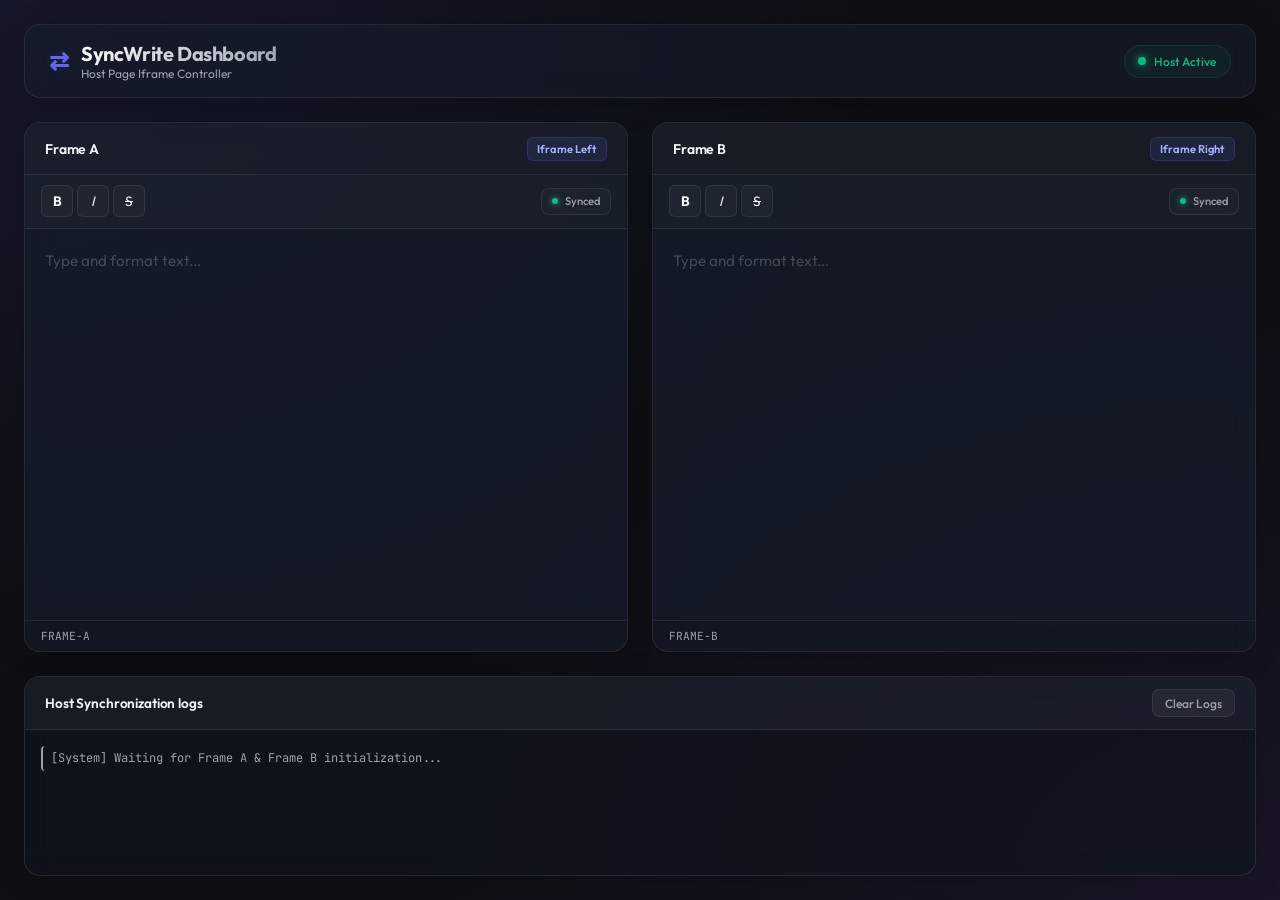
==== index.html @ 34215096 "multi-iframe collaborative editor with real-time content synchronization via postMessage" ====
<!DOCTYPE html>
<html lang="en">
<head>
    <meta charset="UTF-8">
    <meta name="viewport" content="width=device-width, initial-scale=1.0">
    <title>SyncWrite — Host Page</title>
    <link rel="stylesheet" href="index.css">
    <!-- Google Fonts -->
    <link rel="preconnect" href="https://fonts.googleapis.com">
    <link rel="preconnect" href="https://fonts.gstatic.com" crossorigin>
    <link href="https://fonts.googleapis.com/css2?family=Outfit:wght@300;400;500;600;700&family=JetBrains+Mono:wght@400;500&display=swap" rel="stylesheet">
</head>
<body>
    <div class="app-container">
        <header class="app-header">
            <div class="logo-area">
                <div class="logo-icon">⇄</div>
                <div class="logo-text">
                    <h1>SyncWrite Dashboard</h1>
                    <span>Host Page Iframe Controller</span>
                </div>
            </div>
            <div class="system-status">
                <span class="status-indicator online"></span>
                <span class="status-label">Host Active</span>
            </div>
        </header>

        <main class="workspace">
            <div class="pane-container">
                <!-- Frame A Pane -->
                <div class="editor-pane">
                    <div class="pane-header">
                        <span class="pane-title">Frame A</span>
                        <div class="pane-badge">Iframe Left</div>
                    </div>
                    <div class="iframe-wrapper">
                        <!-- Frame A points to a placeholder or editor subpage -->
                        <iframe id="frame-a" name="frame-a" src="editor/editor.html?id=frame-a" title="Frame A"></iframe>
                    </div>
                </div>

                <!-- Frame B Pane -->
                <div class="editor-pane">
                    <div class="pane-header">
                        <span class="pane-title">Frame B</span>
                        <div class="pane-badge">Iframe Right</div>
                    </div>
                    <div class="iframe-wrapper">
                        <!-- Frame B points to a placeholder or editor subpage -->
                        <iframe id="frame-b" name="frame-b" src="editor/editor.html?id=frame-b" title="Frame B"></iframe>
                    </div>
                </div>
            </div>
        </main>

        <footer class="app-footer">
            <div class="log-panel">
                <div class="log-header">
                    <h3>Host Synchronization logs</h3>
                    <button id="clear-logs" class="btn-clear">Clear Logs</button>
                </div>
                <div id="log-output" class="log-output">
                    <div class="log-entry system-msg">[System] Waiting for Frame A & Frame B initialization...</div>
                </div>
            </div>
        </footer>
    </div>
    <script src="host.js"></script>
</body>
</html>
---- index.css ----
:root {
    --bg-color: #0d0f14;
    --card-bg: rgba(22, 28, 41, 0.65);
    --border-color: rgba(255, 255, 255, 0.08);
    --primary-color: #6366f1;
    --primary-glow: rgba(99, 102, 241, 0.15);
    --text-main: #f3f4f6;
    --text-muted: #9ca3af;
    --status-green: #10b981;
    --font-sans: 'Outfit', sans-serif;
    --font-mono: 'JetBrains Mono', monospace;
}

* {
    box-sizing: border-box;
    margin: 0;
    padding: 0;
}

body {
    background-color: var(--bg-color);
    color: var(--text-main);
    font-family: var(--font-sans);
    height: 100vh;
    overflow: hidden;
    background-image: 
        radial-gradient(at 0% 0%, rgba(99, 102, 241, 0.1) 0px, transparent 50%),
        radial-gradient(at 100% 100%, rgba(168, 85, 247, 0.08) 0px, transparent 50%);
}

.app-container {
    display: flex;
    flex-direction: column;
    height: 100vh;
    padding: 1.5rem;
    gap: 1.5rem;
}

/* Header */
.app-header {
    display: flex;
    justify-content: space-between;
    align-items: center;
    padding: 1rem 1.5rem;
    background: var(--card-bg);
    backdrop-filter: blur(12px);
    border: 1px solid var(--border-color);
    border-radius: 16px;
    box-shadow: 0 4px 30px rgba(0, 0, 0, 0.2);
}

.logo-area {
    display: flex;
    align-items: center;
    gap: 0.75rem;
}

.logo-icon {
    font-size: 1.5rem;
    color: var(--primary-color);
    text-shadow: 0 0 10px var(--primary-glow);
    font-weight: bold;
}

.logo-text h1 {
    font-size: 1.25rem;
    font-weight: 700;
    letter-spacing: -0.02em;
    background: linear-gradient(135deg, #fff 0%, var(--text-muted) 100%);
    -webkit-background-clip: text;
    -webkit-text-fill-color: transparent;
}

.logo-text span {
    font-size: 0.75rem;
    color: var(--text-muted);
    display: block;
}

.system-status {
    display: flex;
    align-items: center;
    gap: 0.5rem;
    background: rgba(16, 185, 129, 0.06);
    border: 1px solid rgba(16, 185, 129, 0.15);
    padding: 0.5rem 0.85rem;
    border-radius: 20px;
}

.status-indicator {
    width: 8px;
    height: 8px;
    border-radius: 50%;
    background-color: var(--status-green);
    box-shadow: 0 0 8px var(--status-green);
}

.status-label {
    font-size: 0.75rem;
    font-weight: 500;
    color: var(--status-green);
}

/* Workspace */
.workspace {
    flex: 1;
    display: flex;
    min-height: 0; /* Important for grid/flex inside flex parent */
}

.pane-container {
    display: grid;
    grid-template-columns: 1fr 1fr;
    gap: 1.5rem;
    width: 100%;
}

.editor-pane {
    background: var(--card-bg);
    backdrop-filter: blur(12px);
    border: 1px solid var(--border-color);
    border-radius: 16px;
    display: flex;
    flex-direction: column;
    overflow: hidden;
    transition: transform 0.2s ease, border-color 0.2s ease;
    box-shadow: 0 4px 30px rgba(0, 0, 0, 0.15);
}

.editor-pane:focus-within {
    border-color: rgba(99, 102, 241, 0.4);
    box-shadow: 0 4px 30px rgba(99, 102, 241, 0.1);
}

.pane-header {
    display: flex;
    justify-content: space-between;
    align-items: center;
    padding: 0.85rem 1.25rem;
    border-bottom: 1px solid var(--border-color);
    background: rgba(255, 255, 255, 0.02);
}

.pane-title {
    font-size: 0.875rem;
    font-weight: 600;
    color: var(--text-main);
    letter-spacing: -0.01em;
}

.pane-badge {
    font-size: 0.7rem;
    font-weight: 600;
    background: rgba(99, 102, 241, 0.12);
    color: #a5b4fc;
    padding: 0.25rem 0.6rem;
    border-radius: 6px;
    border: 1px solid rgba(99, 102, 241, 0.2);
}

.iframe-wrapper {
    flex: 1;
    position: relative;
    background: transparent;
}

iframe {
    width: 100%;
    height: 100%;
    border: none;
    background: transparent;
}

/* Footer Log Panel */
.app-footer {
    height: 200px;
    min-height: 200px;
}

.log-panel {
    background: var(--card-bg);
    backdrop-filter: blur(12px);
    border: 1px solid var(--border-color);
    border-radius: 16px;
    height: 100%;
    display: flex;
    flex-direction: column;
    overflow: hidden;
    box-shadow: 0 4px 30px rgba(0, 0, 0, 0.15);
}

.log-header {
    display: flex;
    justify-content: space-between;
    align-items: center;
    padding: 0.75rem 1.25rem;
    border-bottom: 1px solid var(--border-color);
    background: rgba(255, 255, 255, 0.02);
}

.log-header h3 {
    font-size: 0.85rem;
    font-weight: 600;
    letter-spacing: -0.01em;
    color: var(--text-main);
}

.btn-clear {
    background: rgba(255, 255, 255, 0.05);
    border: 1px solid var(--border-color);
    color: var(--text-muted);
    font-family: var(--font-sans);
    font-size: 0.75rem;
    font-weight: 500;
    padding: 0.35rem 0.75rem;
    border-radius: 8px;
    cursor: pointer;
    transition: all 0.2s ease;
}

.btn-clear:hover {
    background: rgba(255, 255, 255, 0.1);
    color: var(--text-main);
}

.log-output {
    flex: 1;
    padding: 1rem;
    overflow-y: auto;
    font-family: var(--font-mono);
    font-size: 0.75rem;
    display: flex;
    flex-direction: column;
    gap: 0.4rem;
    background: rgba(0, 0, 0, 0.2);
}

.log-entry {
    line-height: 1.4;
    padding: 0.25rem 0.5rem;
    border-radius: 4px;
    animation: fadeIn 0.2s ease-out;
}

.log-entry.system-msg {
    color: var(--text-muted);
    border-left: 2px solid var(--text-muted);
}

.log-entry.tx-msg {
    color: #38bdf8;
    background: rgba(56, 189, 248, 0.04);
    border-left: 2px solid #38bdf8;
}

.log-entry.rx-msg {
    color: #c084fc;
    background: rgba(192, 132, 252, 0.04);
    border-left: 2px solid #c084fc;
}

.log-entry span.timestamp {
    color: rgba(255, 255, 255, 0.35);
    margin-right: 0.5rem;
}

@keyframes fadeIn {
    from { opacity: 0; transform: translateY(2px); }
    to { opacity: 1; transform: translateY(0); }
}

/* Scrollbar Customization */
::-webkit-scrollbar {
    width: 6px;
    height: 6px;
}
::-webkit-scrollbar-track {
    background: transparent;
}
::-webkit-scrollbar-thumb {
    background: rgba(255, 255, 255, 0.1);
    border-radius: 4px;
}
::-webkit-scrollbar-thumb:hover {
    background: rgba(255, 255, 255, 0.2);
}
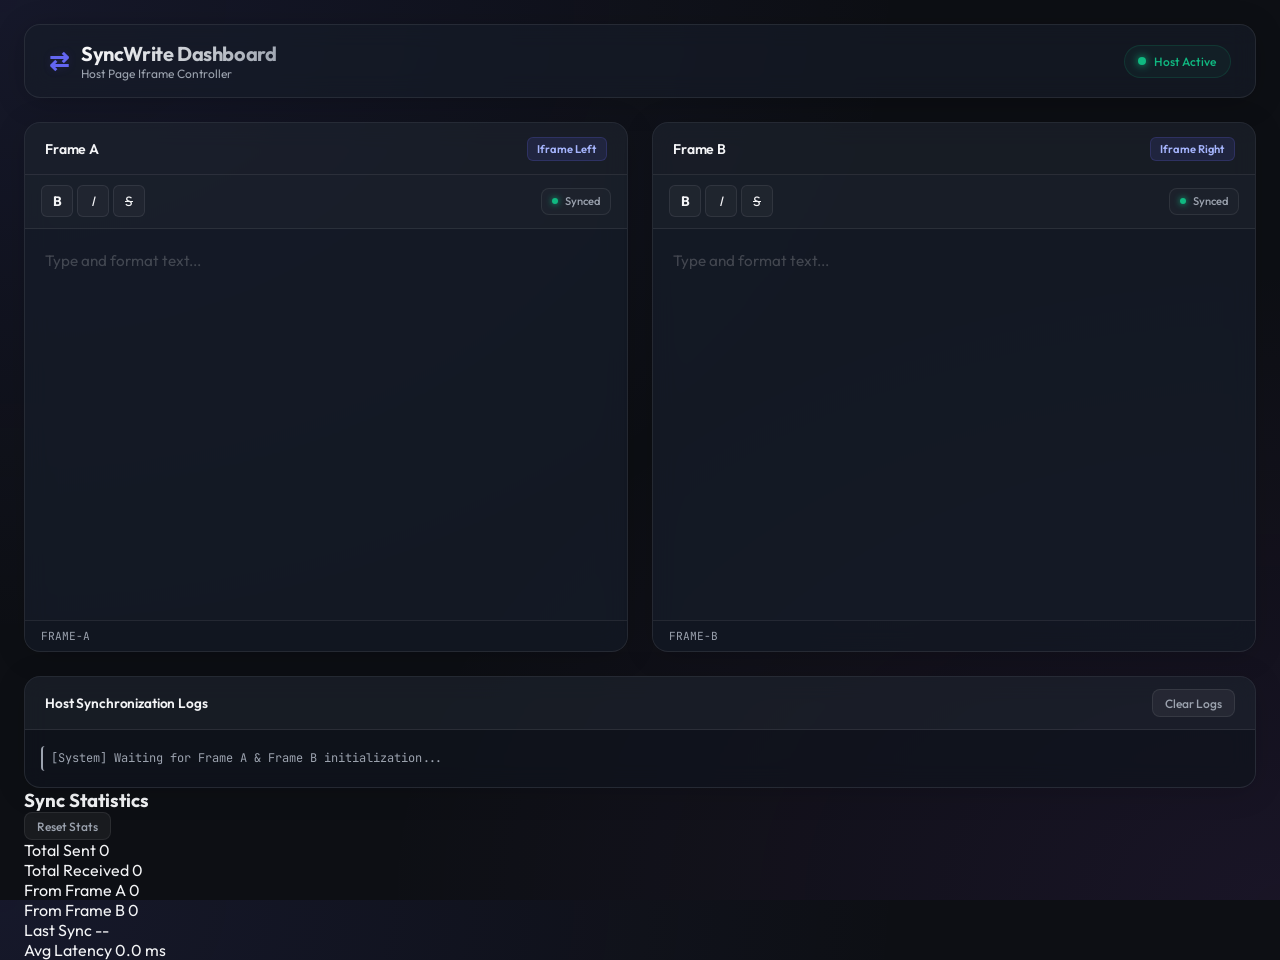
==== commit f16c85a6: "text editor logic with cross-window synchronization and caret preservation" ====
--- a/index.html
+++ b/index.html
@@ -55,13 +55,52 @@
         </main>
 
         <footer class="app-footer">
-            <div class="log-panel">
-                <div class="log-header">
-                    <h3>Host Synchronization logs</h3>
-                    <button id="clear-logs" class="btn-clear">Clear Logs</button>
+            <div class="footer-grid">
+                <!-- Log Panel -->
+                <div class="log-panel">
+                    <div class="log-header">
+                        <h3>Host Synchronization Logs</h3>
+                        <button id="clear-logs" class="btn-clear">Clear Logs</button>
+                    </div>
+                    <div id="log-output" class="log-output">
+                        <div class="log-entry system-msg">[System] Waiting for Frame A & Frame B initialization...</div>
+                    </div>
                 </div>
-                <div id="log-output" class="log-output">
-                    <div class="log-entry system-msg">[System] Waiting for Frame A & Frame B initialization...</div>
+
+                <!-- Sync Statistics Panel -->
+                <div class="stats-panel">
+                    <div class="stats-header">
+                        <h3>Sync Statistics</h3>
+                        <button id="reset-stats" class="btn-clear">Reset Stats</button>
+                    </div>
+                    <div class="stats-content">
+                        <div class="stats-grid">
+                            <div class="stat-card">
+                                <span class="stat-label">Total Sent</span>
+                                <span id="stat-total-sent" class="stat-value">0</span>
+                            </div>
+                            <div class="stat-card">
+                                <span class="stat-label">Total Received</span>
+                                <span id="stat-total-received" class="stat-value">0</span>
+                            </div>
+                            <div class="stat-card">
+                                <span class="stat-label">From Frame A</span>
+                                <span id="stat-from-a" class="stat-value">0</span>
+                            </div>
+                            <div class="stat-card">
+                                <span class="stat-label">From Frame B</span>
+                                <span id="stat-from-b" class="stat-value">0</span>
+                            </div>
+                            <div class="stat-card">
+                                <span class="stat-label">Last Sync</span>
+                                <span id="stat-last-sync" class="stat-value">--</span>
+                            </div>
+                            <div class="stat-card">
+                                <span class="stat-label">Avg Latency</span>
+                                <span id="stat-avg-latency" class="stat-value">0.0 ms</span>
+                            </div>
+                        </div>
+                    </div>
                 </div>
             </div>
         </footer>
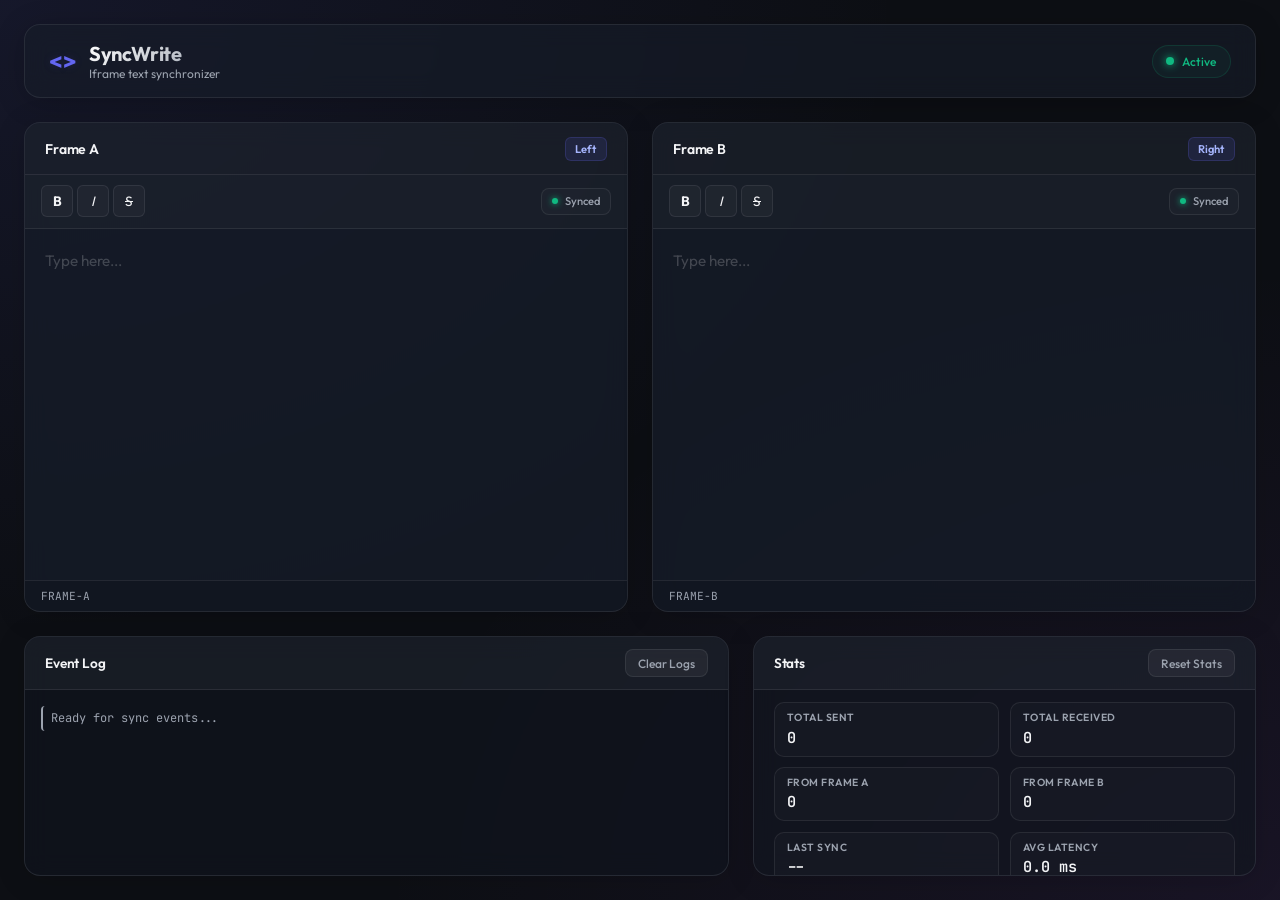
==== commit a4bd260b: "removed unwanted code emojis comments" ====
--- a/index.html
+++ b/index.html
@@ -3,9 +3,8 @@
 <head>
     <meta charset="UTF-8">
     <meta name="viewport" content="width=device-width, initial-scale=1.0">
-    <title>SyncWrite — Host Page</title>
+    <title>SyncWrite</title>
     <link rel="stylesheet" href="index.css">
-    <!-- Google Fonts -->
     <link rel="preconnect" href="https://fonts.googleapis.com">
     <link rel="preconnect" href="https://fonts.gstatic.com" crossorigin>
     <link href="https://fonts.googleapis.com/css2?family=Outfit:wght@300;400;500;600;700&family=JetBrains+Mono:wght@400;500&display=swap" rel="stylesheet">
@@ -14,40 +13,36 @@
     <div class="app-container">
         <header class="app-header">
             <div class="logo-area">
-                <div class="logo-icon">⇄</div>
+                <div class="logo-icon">&lt;&gt;</div>
                 <div class="logo-text">
-                    <h1>SyncWrite Dashboard</h1>
-                    <span>Host Page Iframe Controller</span>
+                    <h1>SyncWrite</h1>
+                    <span>Iframe text synchronizer</span>
                 </div>
             </div>
             <div class="system-status">
                 <span class="status-indicator online"></span>
-                <span class="status-label">Host Active</span>
+                <span class="status-label">Active</span>
             </div>
         </header>
 
         <main class="workspace">
             <div class="pane-container">
-                <!-- Frame A Pane -->
                 <div class="editor-pane">
                     <div class="pane-header">
                         <span class="pane-title">Frame A</span>
-                        <div class="pane-badge">Iframe Left</div>
+                        <div class="pane-badge">Left</div>
                     </div>
                     <div class="iframe-wrapper">
-                        <!-- Frame A points to a placeholder or editor subpage -->
                         <iframe id="frame-a" name="frame-a" src="editor/editor.html?id=frame-a" title="Frame A"></iframe>
                     </div>
                 </div>
 
-                <!-- Frame B Pane -->
                 <div class="editor-pane">
                     <div class="pane-header">
                         <span class="pane-title">Frame B</span>
-                        <div class="pane-badge">Iframe Right</div>
+                        <div class="pane-badge">Right</div>
                     </div>
                     <div class="iframe-wrapper">
-                        <!-- Frame B points to a placeholder or editor subpage -->
                         <iframe id="frame-b" name="frame-b" src="editor/editor.html?id=frame-b" title="Frame B"></iframe>
                     </div>
                 </div>
@@ -56,21 +51,19 @@
 
         <footer class="app-footer">
             <div class="footer-grid">
-                <!-- Log Panel -->
                 <div class="log-panel">
                     <div class="log-header">
-                        <h3>Host Synchronization Logs</h3>
+                        <h3>Event Log</h3>
                         <button id="clear-logs" class="btn-clear">Clear Logs</button>
                     </div>
                     <div id="log-output" class="log-output">
-                        <div class="log-entry system-msg">[System] Waiting for Frame A & Frame B initialization...</div>
+                        <div class="log-entry system-msg">Ready for sync events...</div>
                     </div>
                 </div>
 
-                <!-- Sync Statistics Panel -->
                 <div class="stats-panel">
                     <div class="stats-header">
-                        <h3>Sync Statistics</h3>
+                        <h3>Stats</h3>
                         <button id="reset-stats" class="btn-clear">Reset Stats</button>
                     </div>
                     <div class="stats-content">
--- a/index.css
+++ b/index.css
@@ -173,8 +173,15 @@
 
 /* Footer Log Panel */
 .app-footer {
-    height: 200px;
-    min-height: 200px;
+    height: 240px;
+    min-height: 240px;
+}
+
+.footer-grid {
+    display: grid;
+    grid-template-columns: 1.4fr 1fr;
+    gap: 1.5rem;
+    height: 100%;
 }
 
 .log-panel {
@@ -187,6 +194,82 @@
     flex-direction: column;
     overflow: hidden;
     box-shadow: 0 4px 30px rgba(0, 0, 0, 0.15);
+}
+
+/* Statistics Panel Layout */
+.stats-panel {
+    background: var(--card-bg);
+    backdrop-filter: blur(12px);
+    border: 1px solid var(--border-color);
+    border-radius: 16px;
+    height: 100%;
+    display: flex;
+    flex-direction: column;
+    overflow: hidden;
+    box-shadow: 0 4px 30px rgba(0, 0, 0, 0.15);
+}
+
+.stats-header {
+    display: flex;
+    justify-content: space-between;
+    align-items: center;
+    padding: 0.75rem 1.25rem;
+    border-bottom: 1px solid var(--border-color);
+    background: rgba(255, 255, 255, 0.02);
+}
+
+.stats-header h3 {
+    font-size: 0.85rem;
+    font-weight: 600;
+    letter-spacing: -0.01em;
+    color: var(--text-main);
+}
+
+.stats-content {
+    flex: 1;
+    padding: 0.75rem 1.25rem;
+    background: rgba(0, 0, 0, 0.15);
+    display: flex;
+    align-items: center;
+}
+
+.stats-grid {
+    display: grid;
+    grid-template-columns: repeat(2, 1fr);
+    gap: 0.65rem;
+    width: 100%;
+}
+
+.stat-card {
+    background: rgba(255, 255, 255, 0.02);
+    border: 1px solid var(--border-color);
+    padding: 0.5rem 0.75rem;
+    border-radius: 10px;
+    display: flex;
+    flex-direction: column;
+    justify-content: center;
+    gap: 0.15rem;
+    transition: border-color 0.2s ease, background 0.2s ease;
+}
+
+.stat-card:hover {
+    border-color: rgba(99, 102, 241, 0.2);
+    background: rgba(255, 255, 255, 0.04);
+}
+
+.stat-label {
+    font-size: 0.65rem;
+    color: var(--text-muted);
+    text-transform: uppercase;
+    letter-spacing: 0.05em;
+    font-weight: 600;
+}
+
+.stat-value {
+    font-size: 0.95rem;
+    font-weight: 600;
+    color: var(--text-main);
+    font-family: var(--font-mono);
 }
 
 .log-header {
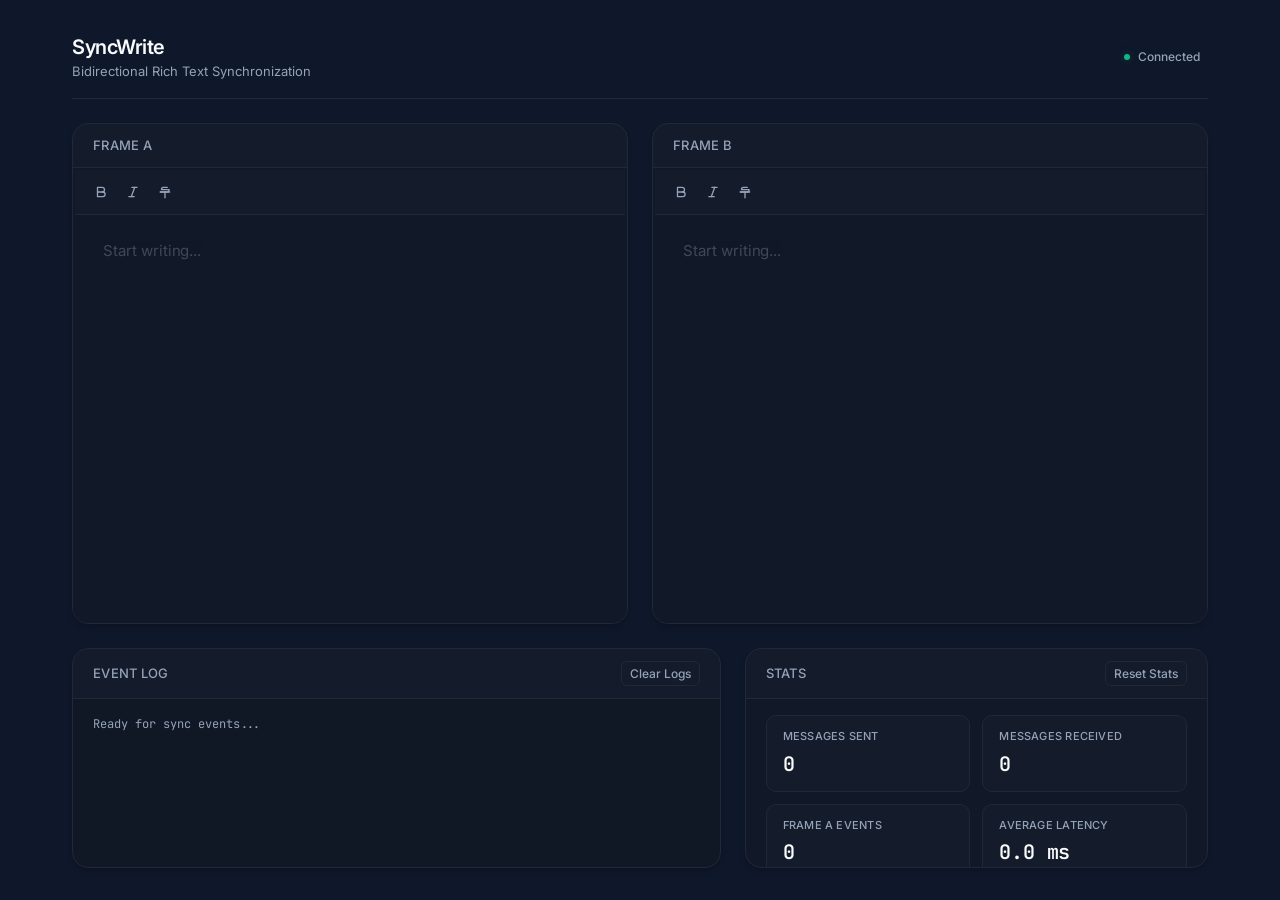
==== commit 62803f9e: "modernize UI theme, restructure activity log entries, and extract editor logic into a modular compon" ====
--- a/index.html
+++ b/index.html
@@ -7,40 +7,35 @@
     <link rel="stylesheet" href="index.css">
     <link rel="preconnect" href="https://fonts.googleapis.com">
     <link rel="preconnect" href="https://fonts.gstatic.com" crossorigin>
-    <link href="https://fonts.googleapis.com/css2?family=Outfit:wght@300;400;500;600;700&family=JetBrains+Mono:wght@400;500&display=swap" rel="stylesheet">
+    <link href="https://fonts.googleapis.com/css2?family=Inter:wght@400;500;600&family=JetBrains+Mono:wght@400;500&display=swap" rel="stylesheet">
 </head>
 <body>
     <div class="app-container">
         <header class="app-header">
-            <div class="logo-area">
-                <div class="logo-icon">&lt;&gt;</div>
-                <div class="logo-text">
-                    <h1>SyncWrite</h1>
-                    <span>Iframe text synchronizer</span>
-                </div>
+            <div class="header-left">
+                <h1>SyncWrite</h1>
+                <p>Bidirectional Rich Text Synchronization</p>
             </div>
-            <div class="system-status">
-                <span class="status-indicator online"></span>
-                <span class="status-label">Active</span>
+            <div class="header-right">
+                <span class="status-dot"></span>
+                <span class="status-text">Connected</span>
             </div>
         </header>
 
         <main class="workspace">
             <div class="pane-container">
-                <div class="editor-pane">
+                <div class="editor-pane" id="pane-frame-a">
                     <div class="pane-header">
                         <span class="pane-title">Frame A</span>
-                        <div class="pane-badge">Left</div>
                     </div>
                     <div class="iframe-wrapper">
                         <iframe id="frame-a" name="frame-a" src="editor/editor.html?id=frame-a" title="Frame A"></iframe>
                     </div>
                 </div>
 
-                <div class="editor-pane">
+                <div class="editor-pane" id="pane-frame-b">
                     <div class="pane-header">
                         <span class="pane-title">Frame B</span>
-                        <div class="pane-badge">Right</div>
                     </div>
                     <div class="iframe-wrapper">
                         <iframe id="frame-b" name="frame-b" src="editor/editor.html?id=frame-b" title="Frame B"></iframe>
@@ -67,29 +62,21 @@
                         <button id="reset-stats" class="btn-clear">Reset Stats</button>
                     </div>
                     <div class="stats-content">
-                        <div class="stats-grid">
-                            <div class="stat-card">
-                                <span class="stat-label">Total Sent</span>
+                        <div class="stats-cards-grid">
+                            <div class="metric-card">
+                                <span class="stat-label">Messages Sent</span>
                                 <span id="stat-total-sent" class="stat-value">0</span>
                             </div>
-                            <div class="stat-card">
-                                <span class="stat-label">Total Received</span>
+                            <div class="metric-card">
+                                <span class="stat-label">Messages Received</span>
                                 <span id="stat-total-received" class="stat-value">0</span>
                             </div>
-                            <div class="stat-card">
-                                <span class="stat-label">From Frame A</span>
+                            <div class="metric-card">
+                                <span class="stat-label">Frame A Events</span>
                                 <span id="stat-from-a" class="stat-value">0</span>
                             </div>
-                            <div class="stat-card">
-                                <span class="stat-label">From Frame B</span>
-                                <span id="stat-from-b" class="stat-value">0</span>
-                            </div>
-                            <div class="stat-card">
-                                <span class="stat-label">Last Sync</span>
-                                <span id="stat-last-sync" class="stat-value">--</span>
-                            </div>
-                            <div class="stat-card">
-                                <span class="stat-label">Avg Latency</span>
+                            <div class="metric-card">
+                                <span class="stat-label">Average Latency</span>
                                 <span id="stat-avg-latency" class="stat-value">0.0 ms</span>
                             </div>
                         </div>
--- a/index.css
+++ b/index.css
@@ -1,14 +1,14 @@
 :root {
-    --bg-color: #0d0f14;
-    --card-bg: rgba(22, 28, 41, 0.65);
-    --border-color: rgba(255, 255, 255, 0.08);
-    --primary-color: #6366f1;
-    --primary-glow: rgba(99, 102, 241, 0.15);
-    --text-main: #f3f4f6;
-    --text-muted: #9ca3af;
+    --bg-color: #0f172a;
+    --card-bg: #111827;
+    --border-color: #1f2937;
+    --accent-color: #3b82f6;
+    --text-main: #f8fafc;
+    --text-muted: #94a3b8;
     --status-green: #10b981;
-    --font-sans: 'Outfit', sans-serif;
-    --font-mono: 'JetBrains Mono', monospace;
+    --font-sans: 'Inter', -apple-system, BlinkMacSystemFont, 'Segoe UI', Roboto, Oxygen, Ubuntu, Cantarell, sans-serif;
+    --font-mono: 'JetBrains Mono', 'Fira Code', 'Courier New', monospace;
+    --transition-fast: 150ms cubic-bezier(0.4, 0, 0.2, 1);
 }
 
 * {
@@ -23,17 +23,19 @@
     font-family: var(--font-sans);
     height: 100vh;
     overflow: hidden;
-    background-image: 
-        radial-gradient(at 0% 0%, rgba(99, 102, 241, 0.1) 0px, transparent 50%),
-        radial-gradient(at 100% 100%, rgba(168, 85, 247, 0.08) 0px, transparent 50%);
+    line-height: 1.5;
+    -webkit-font-smoothing: antialiased;
+    -moz-osx-font-smoothing: grayscale;
 }
 
 .app-container {
     display: flex;
     flex-direction: column;
     height: 100vh;
-    padding: 1.5rem;
+    padding: 2rem;
     gap: 1.5rem;
+    max-width: 1200px;
+    margin: 0 auto;
 }
 
 /* Header */
@@ -41,127 +43,96 @@
     display: flex;
     justify-content: space-between;
     align-items: center;
-    padding: 1rem 1.5rem;
-    background: var(--card-bg);
-    backdrop-filter: blur(12px);
-    border: 1px solid var(--border-color);
-    border-radius: 16px;
-    box-shadow: 0 4px 30px rgba(0, 0, 0, 0.2);
-}
-
-.logo-area {
-    display: flex;
-    align-items: center;
-    gap: 0.75rem;
-}
-
-.logo-icon {
-    font-size: 1.5rem;
-    color: var(--primary-color);
-    text-shadow: 0 0 10px var(--primary-glow);
-    font-weight: bold;
-}
-
-.logo-text h1 {
+    border-bottom: 1px solid var(--border-color);
+    padding-bottom: 1rem;
+}
+
+.header-left h1 {
     font-size: 1.25rem;
-    font-weight: 700;
-    letter-spacing: -0.02em;
-    background: linear-gradient(135deg, #fff 0%, var(--text-muted) 100%);
-    -webkit-background-clip: text;
-    -webkit-text-fill-color: transparent;
-}
-
-.logo-text span {
-    font-size: 0.75rem;
-    color: var(--text-muted);
-    display: block;
-}
-
-.system-status {
+    font-weight: 600;
+    color: var(--text-main);
+    letter-spacing: -0.025em;
+}
+
+.header-left p {
+    font-size: 0.8125rem;
+    color: var(--text-muted);
+}
+
+.header-right {
     display: flex;
     align-items: center;
     gap: 0.5rem;
-    background: rgba(16, 185, 129, 0.06);
-    border: 1px solid rgba(16, 185, 129, 0.15);
-    padding: 0.5rem 0.85rem;
-    border-radius: 20px;
-}
-
-.status-indicator {
-    width: 8px;
-    height: 8px;
+    padding: 0.25rem 0.5rem;
+}
+
+.status-dot {
+    width: 6px;
+    height: 6px;
     border-radius: 50%;
     background-color: var(--status-green);
-    box-shadow: 0 0 8px var(--status-green);
-}
-
-.status-label {
+    box-shadow: 0 0 8px rgba(16, 185, 129, 0.3);
+}
+
+.status-text {
     font-size: 0.75rem;
     font-weight: 500;
-    color: var(--status-green);
+    color: var(--text-muted);
 }
 
 /* Workspace */
 .workspace {
     flex: 1;
-    display: flex;
-    min-height: 0; /* Important for grid/flex inside flex parent */
+    min-height: 0;
 }
 
 .pane-container {
     display: grid;
-    grid-template-columns: 1fr 1fr;
+    grid-template-columns: repeat(2, 1fr);
     gap: 1.5rem;
-    width: 100%;
+    height: 100%;
 }
 
 .editor-pane {
-    background: var(--card-bg);
-    backdrop-filter: blur(12px);
+    background-color: var(--card-bg);
     border: 1px solid var(--border-color);
     border-radius: 16px;
     display: flex;
     flex-direction: column;
     overflow: hidden;
-    transition: transform 0.2s ease, border-color 0.2s ease;
-    box-shadow: 0 4px 30px rgba(0, 0, 0, 0.15);
+    box-shadow: 0 4px 6px -1px rgba(0, 0, 0, 0.1), 0 2px 4px -2px rgba(0, 0, 0, 0.1);
+    transition: transform var(--transition-fast), border-color var(--transition-fast), box-shadow var(--transition-fast);
+}
+
+.editor-pane:hover {
+    transform: translateY(-1px);
+    box-shadow: 0 10px 15px -3px rgba(0, 0, 0, 0.2), 0 4px 6px -4px rgba(0, 0, 0, 0.2);
+    border-color: rgba(255, 255, 255, 0.08);
 }
 
 .editor-pane:focus-within {
-    border-color: rgba(99, 102, 241, 0.4);
-    box-shadow: 0 4px 30px rgba(99, 102, 241, 0.1);
+    border-color: rgba(59, 130, 246, 0.4);
 }
 
 .pane-header {
     display: flex;
-    justify-content: space-between;
-    align-items: center;
-    padding: 0.85rem 1.25rem;
+    align-items: center;
+    padding: 0.75rem 1.25rem;
     border-bottom: 1px solid var(--border-color);
-    background: rgba(255, 255, 255, 0.02);
+    background-color: rgba(255, 255, 255, 0.01);
 }
 
 .pane-title {
-    font-size: 0.875rem;
-    font-weight: 600;
-    color: var(--text-main);
-    letter-spacing: -0.01em;
-}
-
-.pane-badge {
-    font-size: 0.7rem;
-    font-weight: 600;
-    background: rgba(99, 102, 241, 0.12);
-    color: #a5b4fc;
-    padding: 0.25rem 0.6rem;
-    border-radius: 6px;
-    border: 1px solid rgba(99, 102, 241, 0.2);
+    font-size: 0.8125rem;
+    font-weight: 500;
+    color: var(--text-muted);
+    letter-spacing: 0.02em;
+    text-transform: uppercase;
 }
 
 .iframe-wrapper {
     flex: 1;
     position: relative;
-    background: transparent;
 }
 
 iframe {
@@ -171,10 +142,10 @@
     background: transparent;
 }
 
-/* Footer Log Panel */
+/* Footer Grid */
 .app-footer {
-    height: 240px;
-    min-height: 240px;
+    height: 220px;
+    min-height: 220px;
 }
 
 .footer-grid {
@@ -184,186 +155,204 @@
     height: 100%;
 }
 
-.log-panel {
-    background: var(--card-bg);
-    backdrop-filter: blur(12px);
+.log-panel, .stats-panel {
+    background-color: var(--card-bg);
     border: 1px solid var(--border-color);
     border-radius: 16px;
     height: 100%;
     display: flex;
     flex-direction: column;
     overflow: hidden;
-    box-shadow: 0 4px 30px rgba(0, 0, 0, 0.15);
-}
-
-/* Statistics Panel Layout */
-.stats-panel {
-    background: var(--card-bg);
-    backdrop-filter: blur(12px);
-    border: 1px solid var(--border-color);
-    border-radius: 16px;
-    height: 100%;
-    display: flex;
-    flex-direction: column;
-    overflow: hidden;
-    box-shadow: 0 4px 30px rgba(0, 0, 0, 0.15);
-}
-
-.stats-header {
+    box-shadow: 0 4px 6px -1px rgba(0, 0, 0, 0.1), 0 2px 4px -2px rgba(0, 0, 0, 0.1);
+}
+
+.log-header, .stats-header {
     display: flex;
     justify-content: space-between;
     align-items: center;
     padding: 0.75rem 1.25rem;
     border-bottom: 1px solid var(--border-color);
-    background: rgba(255, 255, 255, 0.02);
-}
-
-.stats-header h3 {
-    font-size: 0.85rem;
-    font-weight: 600;
-    letter-spacing: -0.01em;
-    color: var(--text-main);
-}
-
+    background-color: rgba(255, 255, 255, 0.01);
+}
+
+.log-header h3, .stats-header h3 {
+    font-size: 0.8125rem;
+    font-weight: 500;
+    color: var(--text-muted);
+    letter-spacing: 0.02em;
+    text-transform: uppercase;
+}
+
+.btn-clear {
+    background-color: transparent;
+    border: 1px solid var(--border-color);
+    color: var(--text-muted);
+    font-family: var(--font-sans);
+    font-size: 0.75rem;
+    font-weight: 500;
+    padding: 0.25rem 0.5rem;
+    border-radius: 6px;
+    cursor: pointer;
+    transition: all var(--transition-fast);
+}
+
+.btn-clear:hover {
+    border-color: rgba(255, 255, 255, 0.2);
+    color: var(--text-main);
+    background-color: rgba(255, 255, 255, 0.02);
+}
+
+/* Modern Activity Feed Layout */
+.log-output {
+    flex: 1;
+    padding: 0.5rem 1.25rem;
+    overflow-y: auto;
+    background-color: rgba(0, 0, 0, 0.05);
+}
+
+.log-row {
+    display: grid;
+    grid-template-columns: 75px 80px 100px 1fr;
+    gap: 0.75rem;
+    align-items: center;
+    padding: 0.4rem 0;
+    border-bottom: 1px solid rgba(255, 255, 255, 0.02);
+    font-family: var(--font-mono);
+    font-size: 0.75rem;
+    color: var(--text-muted);
+}
+
+.log-row:last-child {
+    border-bottom: none;
+}
+
+.log-time {
+    color: rgba(255, 255, 255, 0.2);
+}
+
+.log-source {
+    font-weight: 500;
+}
+
+.log-source.frame-a {
+    color: var(--accent-color);
+}
+
+.log-source.frame-b {
+    color: #a855f7;
+}
+
+.log-action {
+    color: var(--text-main);
+    background-color: rgba(255, 255, 255, 0.04);
+    border: 1px solid rgba(255, 255, 255, 0.02);
+    padding: 0.125rem 0.375rem;
+    border-radius: 4px;
+    width: max-content;
+    font-size: 0.6875rem;
+    text-transform: uppercase;
+}
+
+.log-latency {
+    color: var(--status-green);
+    text-align: right;
+    font-weight: 500;
+}
+
+.log-entry.system-msg {
+    font-family: var(--font-mono);
+    font-size: 0.75rem;
+    color: var(--text-muted);
+    padding: 0.5rem 0;
+}
+
+/* Stats Cards Grid */
 .stats-content {
     flex: 1;
-    padding: 0.75rem 1.25rem;
-    background: rgba(0, 0, 0, 0.15);
-    display: flex;
-    align-items: center;
-}
-
-.stats-grid {
+    padding: 1rem 1.25rem;
+    display: flex;
+    align-items: center;
+}
+
+.stats-cards-grid {
     display: grid;
     grid-template-columns: repeat(2, 1fr);
-    gap: 0.65rem;
+    gap: 0.75rem;
     width: 100%;
 }
 
-.stat-card {
-    background: rgba(255, 255, 255, 0.02);
+.metric-card {
+    background-color: rgba(255, 255, 255, 0.01);
     border: 1px solid var(--border-color);
-    padding: 0.5rem 0.75rem;
+    padding: 0.75rem 1rem;
     border-radius: 10px;
     display: flex;
     flex-direction: column;
     justify-content: center;
-    gap: 0.15rem;
-    transition: border-color 0.2s ease, background 0.2s ease;
-}
-
-.stat-card:hover {
-    border-color: rgba(99, 102, 241, 0.2);
-    background: rgba(255, 255, 255, 0.04);
+    gap: 0.25rem;
+    transition: transform var(--transition-fast), border-color var(--transition-fast);
+}
+
+.metric-card:hover {
+    border-color: rgba(255, 255, 255, 0.06);
+    transform: translateY(-1px);
 }
 
 .stat-label {
-    font-size: 0.65rem;
+    font-size: 0.6875rem;
     color: var(--text-muted);
     text-transform: uppercase;
-    letter-spacing: 0.05em;
+    letter-spacing: 0.02em;
+    font-weight: 500;
+}
+
+.stat-value {
+    font-size: 1.25rem;
     font-weight: 600;
-}
-
-.stat-value {
-    font-size: 0.95rem;
-    font-weight: 600;
     color: var(--text-main);
     font-family: var(--font-mono);
-}
-
-.log-header {
-    display: flex;
-    justify-content: space-between;
-    align-items: center;
-    padding: 0.75rem 1.25rem;
-    border-bottom: 1px solid var(--border-color);
-    background: rgba(255, 255, 255, 0.02);
-}
-
-.log-header h3 {
-    font-size: 0.85rem;
-    font-weight: 600;
     letter-spacing: -0.01em;
-    color: var(--text-main);
-}
-
-.btn-clear {
-    background: rgba(255, 255, 255, 0.05);
-    border: 1px solid var(--border-color);
-    color: var(--text-muted);
-    font-family: var(--font-sans);
-    font-size: 0.75rem;
-    font-weight: 500;
-    padding: 0.35rem 0.75rem;
-    border-radius: 8px;
-    cursor: pointer;
-    transition: all 0.2s ease;
-}
-
-.btn-clear:hover {
-    background: rgba(255, 255, 255, 0.1);
-    color: var(--text-main);
-}
-
-.log-output {
-    flex: 1;
-    padding: 1rem;
-    overflow-y: auto;
-    font-family: var(--font-mono);
-    font-size: 0.75rem;
-    display: flex;
-    flex-direction: column;
-    gap: 0.4rem;
-    background: rgba(0, 0, 0, 0.2);
-}
-
-.log-entry {
-    line-height: 1.4;
-    padding: 0.25rem 0.5rem;
-    border-radius: 4px;
-    animation: fadeIn 0.2s ease-out;
-}
-
-.log-entry.system-msg {
-    color: var(--text-muted);
-    border-left: 2px solid var(--text-muted);
-}
-
-.log-entry.tx-msg {
-    color: #38bdf8;
-    background: rgba(56, 189, 248, 0.04);
-    border-left: 2px solid #38bdf8;
-}
-
-.log-entry.rx-msg {
-    color: #c084fc;
-    background: rgba(192, 132, 252, 0.04);
-    border-left: 2px solid #c084fc;
-}
-
-.log-entry span.timestamp {
-    color: rgba(255, 255, 255, 0.35);
-    margin-right: 0.5rem;
-}
-
-@keyframes fadeIn {
-    from { opacity: 0; transform: translateY(2px); }
-    to { opacity: 1; transform: translateY(0); }
-}
-
-/* Scrollbar Customization */
+}
+
+/* Custom Scrollbars */
 ::-webkit-scrollbar {
-    width: 6px;
-    height: 6px;
+    width: 4px;
+    height: 4px;
 }
 ::-webkit-scrollbar-track {
     background: transparent;
 }
 ::-webkit-scrollbar-thumb {
-    background: rgba(255, 255, 255, 0.1);
-    border-radius: 4px;
+    background: var(--border-color);
+    border-radius: 2px;
 }
 ::-webkit-scrollbar-thumb:hover {
-    background: rgba(255, 255, 255, 0.2);
-}
+    background: var(--text-muted);
+}
+
+/* Responsive adjustments */
+@media (max-width: 768px) {
+    .app-container {
+        padding: 1rem;
+        height: auto;
+        overflow-y: auto;
+    }
+    body {
+        overflow-y: auto;
+    }
+    .pane-container {
+        grid-template-columns: 1fr;
+        height: 600px;
+    }
+    .footer-grid {
+        grid-template-columns: 1fr;
+        height: auto;
+        gap: 1rem;
+    }
+    .app-footer {
+        height: auto;
+    }
+    .log-panel {
+        height: 200px;
+    }
+}
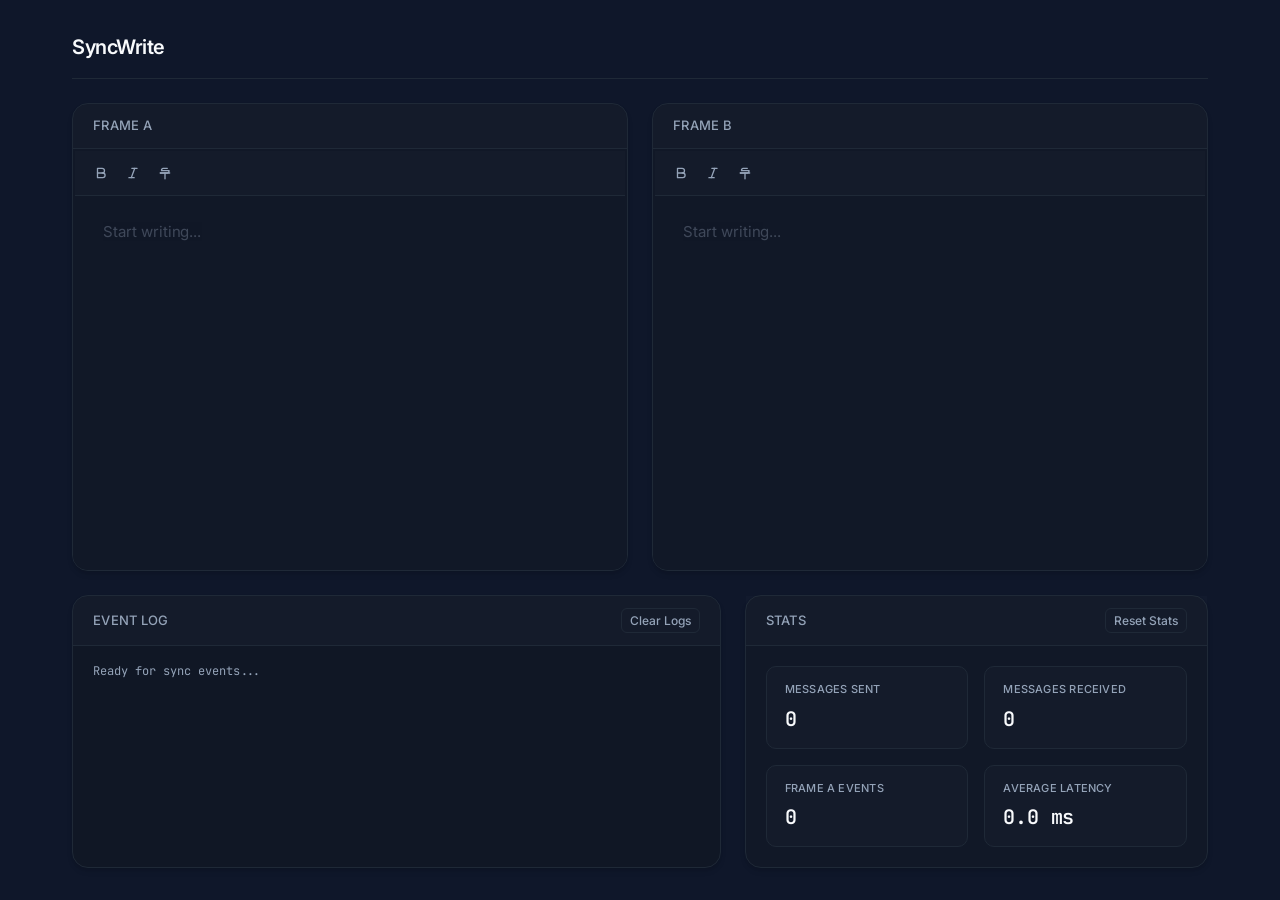
==== commit 8047cbc0: "update footer layout to fluid height and comment out redundant header elements" ====
--- a/index.html
+++ b/index.html
@@ -14,12 +14,12 @@
         <header class="app-header">
             <div class="header-left">
                 <h1>SyncWrite</h1>
-                <p>Bidirectional Rich Text Synchronization</p>
+                <!-- <p>Bidirectional Rich Text Synchronization</p> -->
             </div>
-            <div class="header-right">
+            <!-- <div class="header-right">
                 <span class="status-dot"></span>
                 <span class="status-text">Connected</span>
-            </div>
+            </div> -->
         </header>
 
         <main class="workspace">
--- a/index.css
+++ b/index.css
@@ -144,26 +144,42 @@
 
 /* Footer Grid */
 .app-footer {
-    height: 220px;
-    min-height: 220px;
+    height: auto;
+    min-height: fit-content;
+    overflow: visible;
 }
 
 .footer-grid {
     display: grid;
     grid-template-columns: 1.4fr 1fr;
     gap: 1.5rem;
-    height: 100%;
-}
-
-.log-panel, .stats-panel {
+    height: auto;
+    min-height: fit-content;
+    overflow: visible;
+}
+
+.log-panel {
     background-color: var(--card-bg);
     border: 1px solid var(--border-color);
     border-radius: 16px;
-    height: 100%;
     display: flex;
     flex-direction: column;
     overflow: hidden;
     box-shadow: 0 4px 6px -1px rgba(0, 0, 0, 0.1), 0 2px 4px -2px rgba(0, 0, 0, 0.1);
+    min-height: 220px;
+    height: 100%;
+}
+
+.stats-panel {
+    background-color: var(--card-bg);
+    border: 1px solid var(--border-color);
+    border-radius: 16px;
+    display: flex;
+    flex-direction: column;
+    overflow: visible;
+    box-shadow: 0 4px 6px -1px rgba(0, 0, 0, 0.1), 0 2px 4px -2px rgba(0, 0, 0, 0.1);
+    height: auto;
+    min-height: fit-content;
 }
 
 .log-header, .stats-header {
@@ -268,29 +284,36 @@
 
 /* Stats Cards Grid */
 .stats-content {
-    flex: 1;
-    padding: 1rem 1.25rem;
-    display: flex;
-    align-items: center;
+    padding: 1.25rem;
+    display: flex;
+    align-items: stretch;
+    height: auto;
+    min-height: fit-content;
+    overflow: visible;
 }
 
 .stats-cards-grid {
     display: grid;
-    grid-template-columns: repeat(2, 1fr);
-    gap: 0.75rem;
+    grid-template-columns: repeat(2, minmax(0, 1fr));
+    gap: 16px;
     width: 100%;
+    height: auto;
+    min-height: fit-content;
+    overflow: visible;
 }
 
 .metric-card {
     background-color: rgba(255, 255, 255, 0.01);
     border: 1px solid var(--border-color);
-    padding: 0.75rem 1rem;
+    padding: 0.875rem 1.125rem;
     border-radius: 10px;
     display: flex;
     flex-direction: column;
-    justify-content: center;
-    gap: 0.25rem;
+    justify-content: space-between;
+    gap: 0.375rem;
     transition: transform var(--transition-fast), border-color var(--transition-fast);
+    min-height: 75px;
+    height: 100%;
 }
 
 .metric-card:hover {
